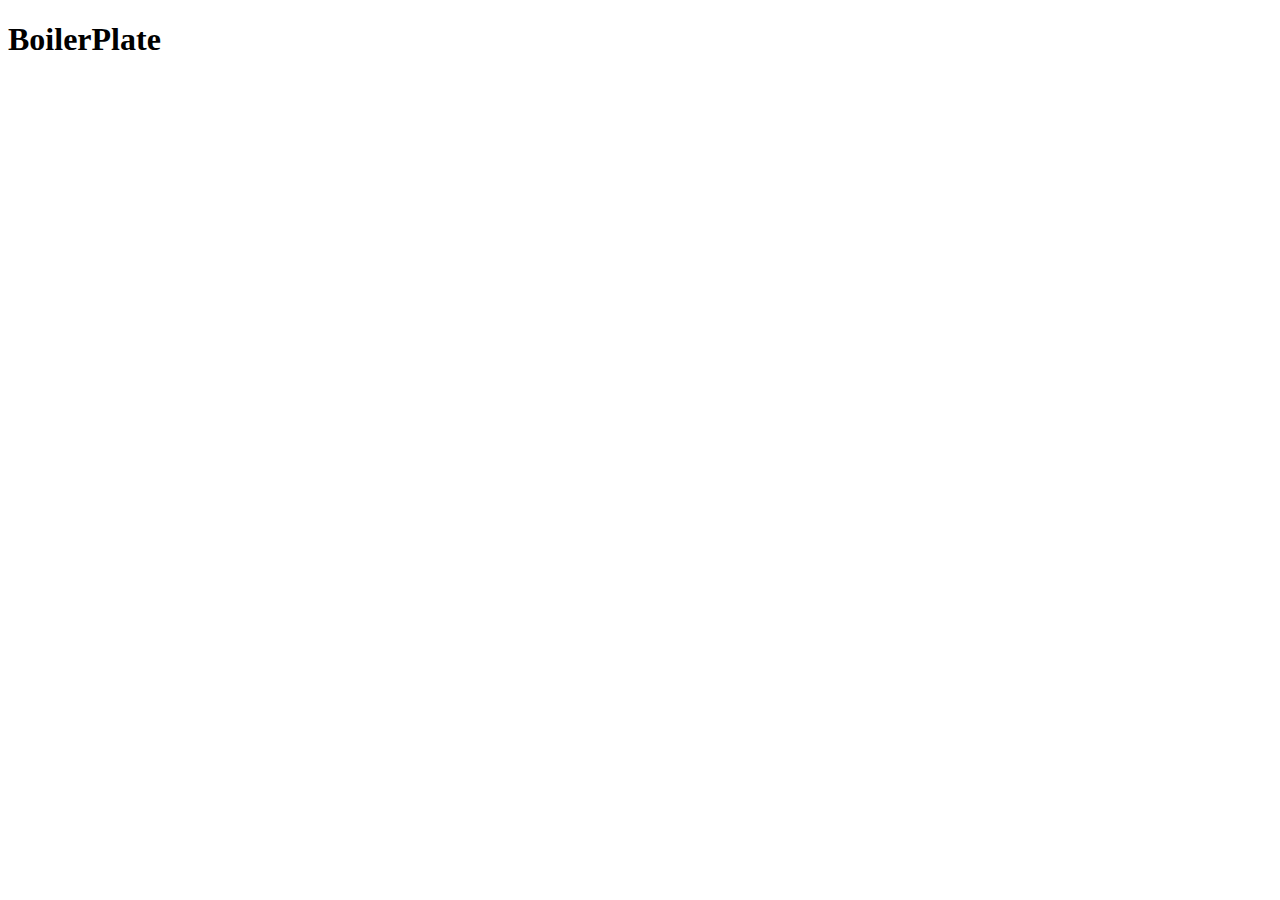
==== index.html @ 72ae2483 "update(*): file structure for landing page" ====
<!DOCTYPE html>
<html lang="en">

<head>
    <meta charset="UTF-8">
    <meta http-equiv="X-UA-Compatible" content="IE=edge">
    <meta name="viewport" content="width=device-width, initial-scale=1.0">
    <title>Document</title>
</head>

<body>
    <h1>BoilerPlate</h1>
</body>

</html>
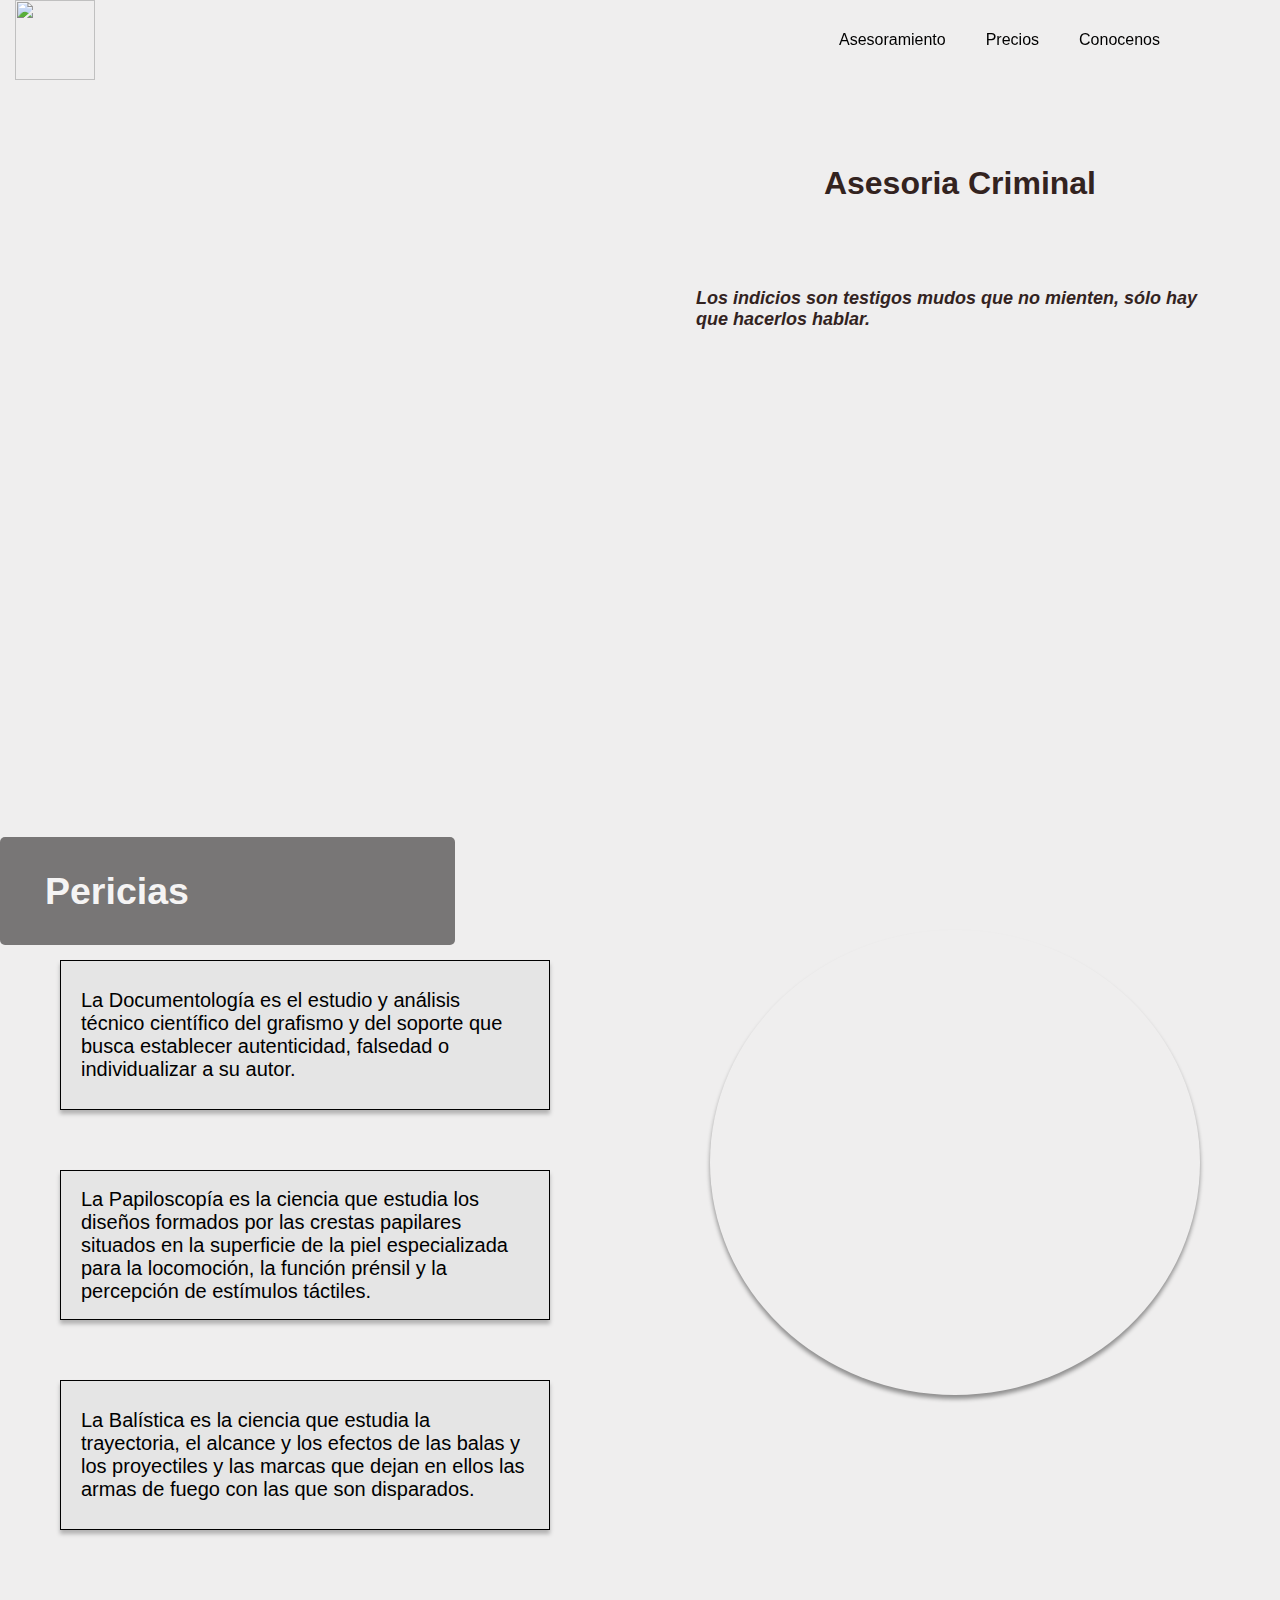
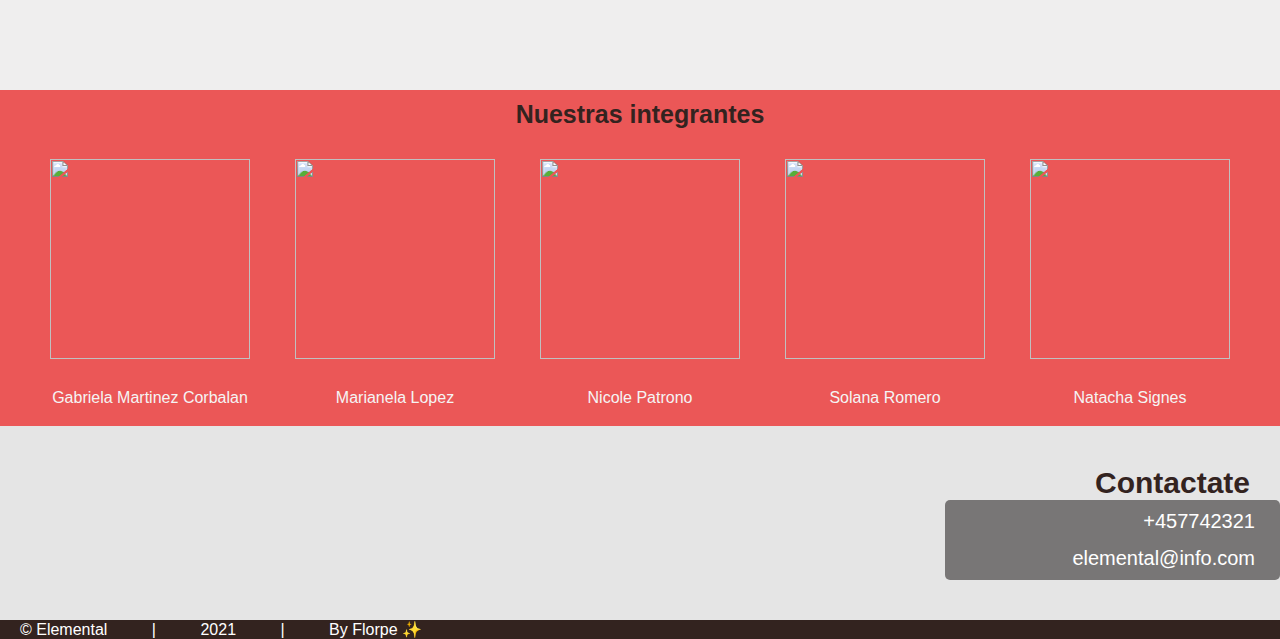
==== commit 883f0e65: "Elimine la practica anterior y subi mi pagina de Asesoria Criminal" ====
--- a/index.html
+++ b/index.html
@@ -1,15 +1,92 @@
 <!DOCTYPE html>
-<html lang="en">
-
+<html lang="es">
 <head>
     <meta charset="UTF-8">
     <meta http-equiv="X-UA-Compatible" content="IE=edge">
     <meta name="viewport" content="width=device-width, initial-scale=1.0">
-    <title>Document</title>
+    <title>Asesoria Criminal</title>
+    <link rel="stylesheet" href="style.css">
 </head>
+<body>
+    <header>
+        <img src= "images/sherlock.png" >
+        <nav id= "menu">
+                <ul>
+                    <li><a href="http://google.com"> Asesoramiento</a></li>
+                    <li><a href="index.html">Precios</a></li>
+                    <li><a href="index.html">Conocenos</a></li>
+                </ul>
+        </nav>
+        
+    </header>
+    <main>
+        <section class= "main-1">
+            <h1> Asesoria Criminal</h1>
+            <h3>Los indicios son testigos mudos que no mienten, sólo hay que hacerlos hablar.</h3>
+        </section>
+        <div class= "pericias">
+            <h2>Pericias</h2>
+        </div>
+        <section class= "container-1">
+            <div>
+                <p class="textbox" >La Documentología es el estudio y análisis técnico científico del grafismo y del soporte que busca establecer autenticidad, falsedad o individualizar a su autor.</p>
+                <p class="textbox">La Papiloscopía es la ciencia que estudia los diseños formados por las crestas papilares situados en la superficie de la piel especializada para la locomoción, la función prénsil y la percepción de estímulos táctiles.</p>
+                <p class="textbox" >La Balística es la ciencia que estudia la trayectoria, el alcance y los efectos de las balas y los proyectiles y las marcas que dejan en ellos las armas de fuego con las que son disparados.</p>
+            </div>
+            <div id= "handcuff">
 
-<body>
-    <h1>BoilerPlate</h1>
+            </div>
+
+        </section>
+      
+
+        <section class="container-2">
+            <h4>Nuestras integrantes</h4>
+            <div class= "team">
+                <figure>
+                    <img src="images/martinez.png" class="team-pic">
+                    <figcaption>Gabriela Martinez Corbalan </figcaption>
+
+                </figure>
+                <figure >
+                    <img src= "images/lopez.png" class= "team-pic">
+                    <figcaption>Marianela Lopez<figcaption>
+
+                </figure>
+                <figure >
+                    <img src= "images/patrono.png" class= "team-pic">
+                    <figcaption>Nicole Patrono</figcaption>
+                    
+                </figure>
+                <figure >
+                    <img src= "images/solchu.jpg" class= "team-pic">
+                    <figcaption>Solana Romero</figcaption>
+
+                </figure>
+                <figure>
+                    <img src= "images/signes.png" class= "team-pic">
+                    <figcaption>Natacha Signes</figcaption>
+
+                </figure>
+            </div>
+        </section>
+      <section class="contact">
+        <h3>Contactate</h3>
+        <div class="contact-content">
+            <p>+457742321</p>
+            <p>elemental@info.com</p>
+        </div>
+
+    </section>
+
+    </main>
+    <footer>
+        <p class="footer">&copy Elemental</p>
+        <p class="footer">|</p>
+        <p class="footer">2021</p> 
+        <p class="footer">|</p>
+        <p class="footer"> By Florpe ✨</p>      
+    </footer>
+    <script src= index.js></script>
 </body>
-
 </html>--- a/style.css
+++ b/style.css
@@ -0,0 +1,236 @@
+* {
+    margin:0;
+    }
+
+@import url('https://fonts.googleapis.com/css2?family=Noto+Sans&display=swap');
+body{
+    font-family:'Noto Sans', sans-serif;
+    background-color:#EFEEEE;
+    display: flex;
+    flex-direction: column;
+    height: 100vh;
+
+}
+header img{
+    
+    width: 80px;
+    height: 80px;
+    padding-left: 15px;
+    
+}
+header{
+    display:flex;
+    flex-direction: row;
+    height: 80px;
+    width: 100%;
+    justify-content: space-between;
+    background-color:rgba(239, 238, 238, 0.68);
+    padding: 10px, 0px, 10px, 0px;  
+    position: fixed;
+    z-index:10;
+    top: 0;
+    
+    
+}
+#menu ul {
+    display:flex;
+    flex-direction: row;
+    align-items: center;
+    height: 100%;
+    padding-right: 100px;
+}
+#menu ul li {
+   list-style: none;
+    padding: 20px ;
+}
+#menu ul li a{
+    text-decoration: none;
+    color: black;
+}
+#menu ul li a:hover{
+    background-color:#F41C29;
+    border-radius: 5px;
+    opacity: 90%;
+    padding: 10px;
+    transform: scale(1,1);
+    
+}
+
+.main-1{
+ display: block;
+ justify-content: center;
+ align-items: center;
+ background-image: url(images/bloody-knife-sink.png);
+ background-position: center;
+ background-size: cover;
+ background-repeat: no-repeat;
+ height: 100vh;
+ width: 100%;
+}
+.main-1 h1 {
+   font-size: 32px;
+   color: #33231F;
+   position: absolute;
+   top: 5vh;
+   right: 5vw;
+   padding: 120px;
+   animation: 3s infinite alternate bounce ;
+}
+@keyframes bounce{
+    from {
+        transform: translateY(-15px);
+    }
+    to{
+        transform: translateY(15px)
+    }
+}
+.main-1 h3{
+    font-size: 18px;
+    font-style: italic;
+    color: #33231F;
+    position: absolute;
+    top: 32vh;
+    right: 5vw;
+    width: 520px;
+}
+
+.pericias {
+    font-size: 25px;
+    color:#F5F4F4;
+    border-radius: 5px;
+    background-color: #787676;
+    height: 12vh;
+    width: 32vw;
+    display: flex;
+    align-items: center;
+    padding-left: 5vh;
+    position: absolute;
+    bottom: -5vh   
+}
+.container-1{
+
+   position: relative;
+   display:flex;
+   flex-direction: row;
+   width: 100%;
+   
+   flex-wrap: wrap;
+}
+ .textbox{
+  flex:1;
+  font-size: 20px;
+  background-color: rgba(229, 229, 229, 1);
+  border: 1px solid rgba(0, 0, 0, 1);
+  width: 35vw;
+  height: 12vh ;
+  display: flex;
+  flex-direction: column;
+  align-items: center;
+  justify-content: center;
+  position: relative;
+  margin: 60px;
+  padding: 20px;
+  box-shadow: 0px 4px 4px 0px rgba(0, 0, 0, 0.25);
+  ;
+}
+#handcuff{
+    background-image: url("images/handcuff.jpg");
+    background-position: left;
+    background-repeat: no-repeat;
+    background-size: cover;  
+    border-radius: 50%;
+    width: 490px;
+    min-width: 490px;
+    height: 465px;     
+    min-height: 465px;
+    margin-left: 100px;
+    margin-top: 30px;
+    box-shadow: 0px 4px 4px 0px rgba(0, 0, 0, 0.4);  
+ 
+}  
+.container-2{
+    margin-top: 100px;
+    background-color: rgba(235, 87, 87, 1);
+    height: 336px;
+    width: 100%;
+    display: flex;
+    flex-direction: column;
+    position: relative;
+      
+}
+.container-2 h4{
+    color: rgba(51, 35, 31, 1);
+    font-size: 25px;
+    padding: 10px;
+    display: flex;
+    justify-content: center;
+}
+.team{
+    display: flex;
+    flex-direction: row;
+    flex-wrap: nowrap;
+    justify-content: space-between;
+    padding: 50px;
+    color: rgba(245, 244, 244, 1);
+    text-align: center;
+  
+}
+ .team-pic{
+    width: 200px;
+    height: 200px;
+    display: flex;
+    position: relative;    
+    bottom: 30px;
+   }
+   .contact{
+       background-color: #E5E5E5;
+       position: relative;
+       display: flex;
+       flex-direction: column;
+       align-items: flex-end;
+       justify-content: flex-end;
+       padding-bottom: 40px;
+ 
+   }
+   .contact h3{
+       position: relative;
+       font-size: 30px;
+       color:rgba(51, 35, 31, 1);
+       margin-right: 30px;
+       margin-top: 40px;
+   }
+   .contact-content{
+       position: relative;
+       font-size: 20px;
+       border-radius: 5px;
+       background-color: #787676;
+       color:rgba(255, 255, 255, 1);
+       height: 60px;
+       width: 300px;
+       display: flex;
+       flex-direction: column;
+       justify-content: space-between;
+       text-align: end;    
+       padding: 10px;
+       padding-right: 25px;
+
+   }
+   footer{
+       height: 35px;
+       width: 100%;
+       background-color: rgba(51, 35, 31, 1);
+       color: rgba(255, 255, 255, 1);
+       position: relative;
+   }
+   .footer{       
+       display: inline-block;
+       padding-right: 20px;
+       padding-left: 20px;
+   }
+   @media only screen and (max-width: 1024px){
+       .team{
+           flex-wrap:wrap;
+           overflow:scroll
+       }
+       
+   }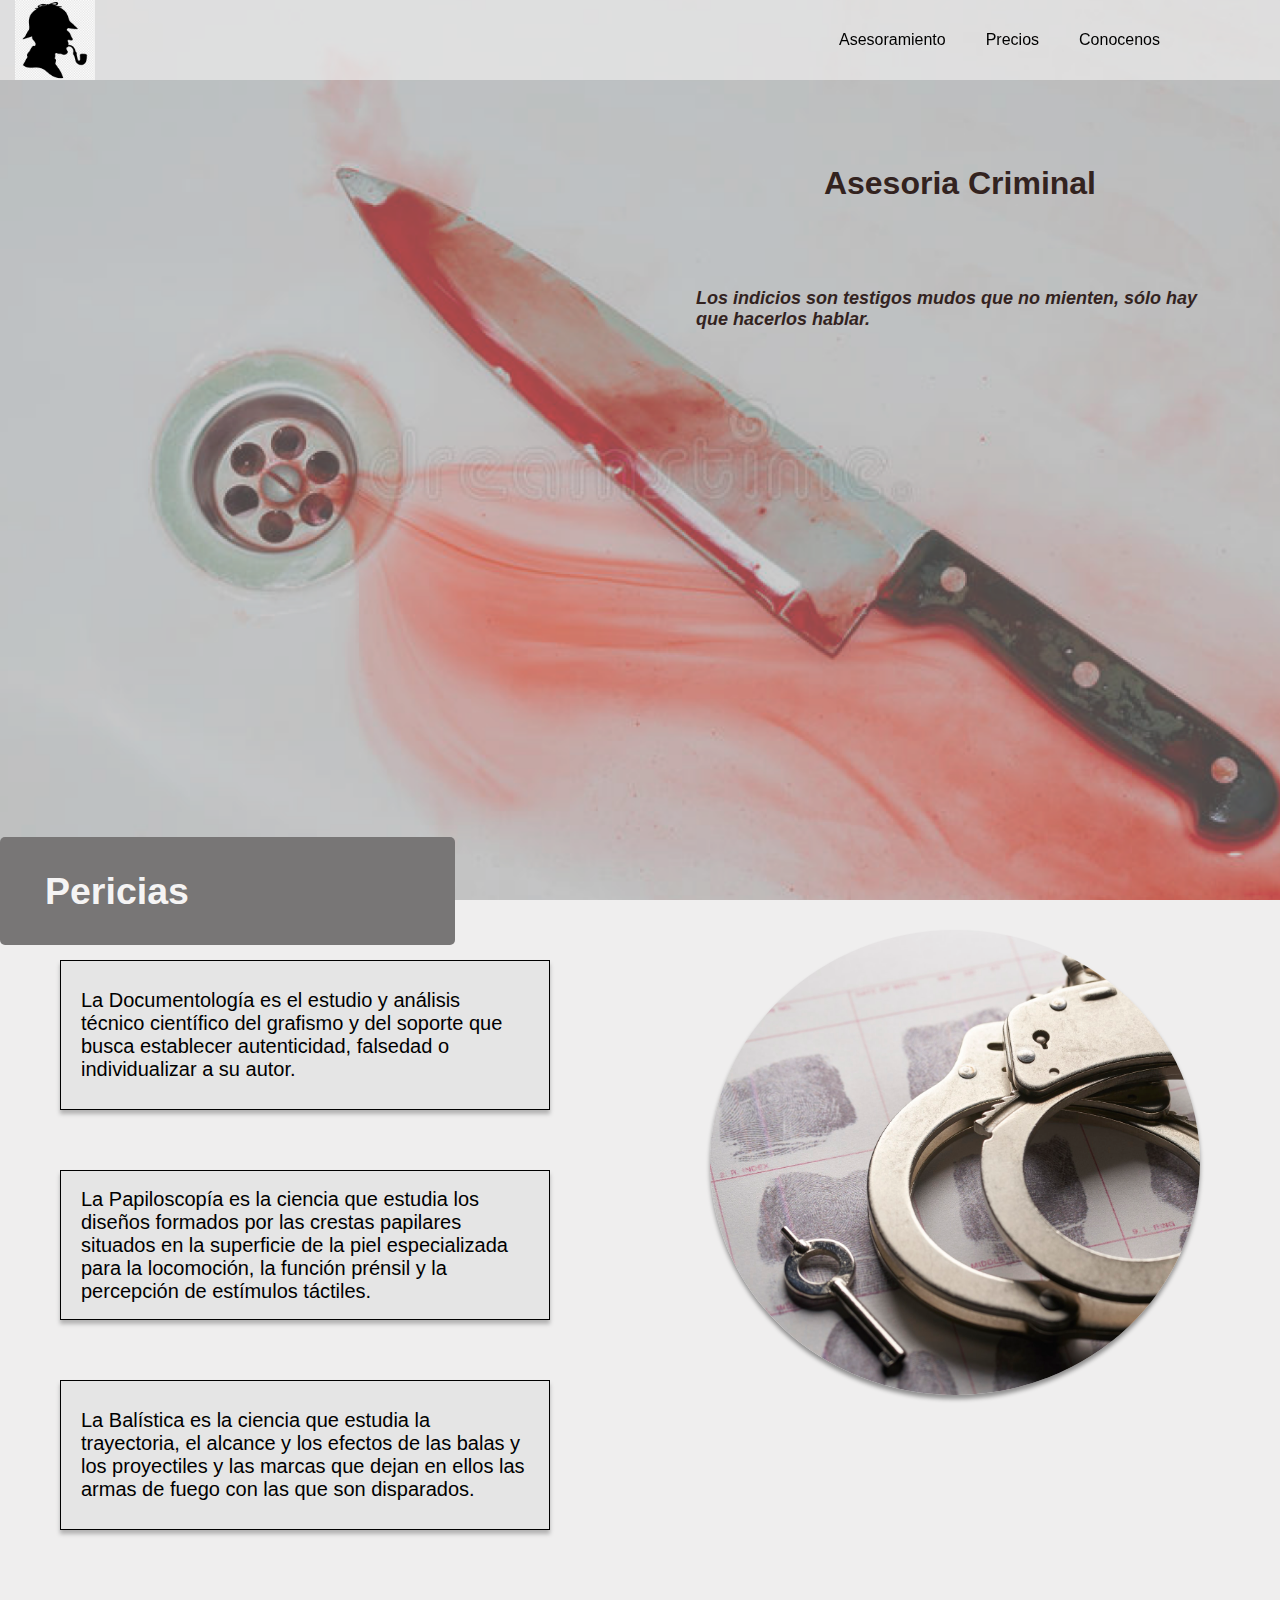
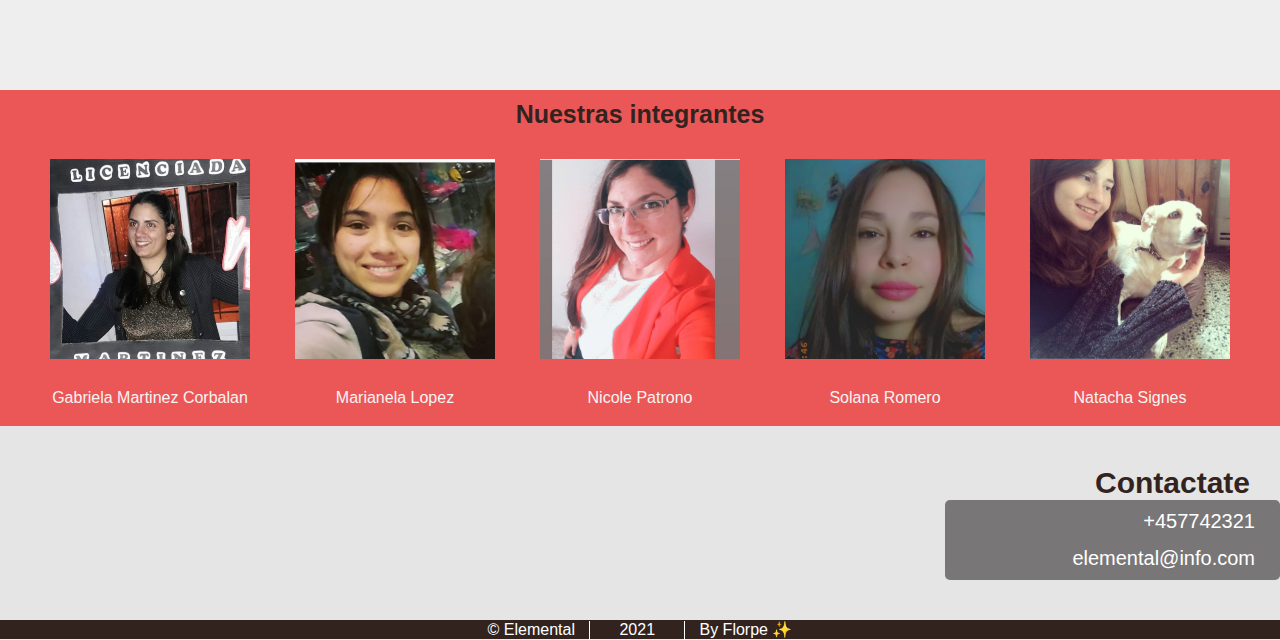
==== commit 9a6b4f33: "corrections" ====
--- a/index.html
+++ b/index.html
@@ -1,5 +1,6 @@
 <!DOCTYPE html>
 <html lang="es">
+
 <head>
     <meta charset="UTF-8">
     <meta http-equiv="X-UA-Compatible" content="IE=edge">
@@ -7,86 +8,93 @@
     <title>Asesoria Criminal</title>
     <link rel="stylesheet" href="style.css">
 </head>
+
 <body>
     <header>
-        <img src= "images/sherlock.png" >
-        <nav id= "menu">
-                <ul>
-                    <li><a href="http://google.com"> Asesoramiento</a></li>
-                    <li><a href="index.html">Precios</a></li>
-                    <li><a href="index.html">Conocenos</a></li>
-                </ul>
+        <img src="images/sherlock.png">
+        <nav id="menu">
+            <ul>
+                <li><a href="http://google.com"> Asesoramiento</a></li>
+                <li><a href="index.html">Precios</a></li>
+                <li><a href="index.html">Conocenos</a></li>
+            </ul>
         </nav>
-        
+
     </header>
     <main>
-        <section class= "main-1">
+        <section class="main-1">
             <h1> Asesoria Criminal</h1>
             <h3>Los indicios son testigos mudos que no mienten, sólo hay que hacerlos hablar.</h3>
         </section>
-        <div class= "pericias">
+        <div class="pericias">
             <h2>Pericias</h2>
         </div>
-        <section class= "container-1">
+        <section class="container-1">
             <div>
-                <p class="textbox" >La Documentología es el estudio y análisis técnico científico del grafismo y del soporte que busca establecer autenticidad, falsedad o individualizar a su autor.</p>
-                <p class="textbox">La Papiloscopía es la ciencia que estudia los diseños formados por las crestas papilares situados en la superficie de la piel especializada para la locomoción, la función prénsil y la percepción de estímulos táctiles.</p>
-                <p class="textbox" >La Balística es la ciencia que estudia la trayectoria, el alcance y los efectos de las balas y los proyectiles y las marcas que dejan en ellos las armas de fuego con las que son disparados.</p>
+                <p class="textbox">La Documentología es el estudio y análisis técnico científico del grafismo y del
+                    soporte que busca establecer autenticidad, falsedad o individualizar a su autor.</p>
+                <p class="textbox">La Papiloscopía es la ciencia que estudia los diseños formados por las crestas
+                    papilares situados en la superficie de la piel especializada para la locomoción, la función prénsil
+                    y la percepción de estímulos táctiles.</p>
+                <p class="textbox">La Balística es la ciencia que estudia la trayectoria, el alcance y los efectos de
+                    las balas y los proyectiles y las marcas que dejan en ellos las armas de fuego con las que son
+                    disparados.</p>
             </div>
-            <div id= "handcuff">
+            <div id="handcuff">
 
             </div>
 
         </section>
-      
+
 
         <section class="container-2">
             <h4>Nuestras integrantes</h4>
-            <div class= "team">
+            <div class="team">
                 <figure>
                     <img src="images/martinez.png" class="team-pic">
                     <figcaption>Gabriela Martinez Corbalan </figcaption>
 
                 </figure>
-                <figure >
-                    <img src= "images/lopez.png" class= "team-pic">
+                <figure>
+                    <img src="images/lopez.png" class="team-pic">
                     <figcaption>Marianela Lopez<figcaption>
 
                 </figure>
-                <figure >
-                    <img src= "images/patrono.png" class= "team-pic">
+                <figure>
+                    <img src="images/patrono.png" class="team-pic">
                     <figcaption>Nicole Patrono</figcaption>
-                    
+
                 </figure>
-                <figure >
-                    <img src= "images/solchu.jpg" class= "team-pic">
+                <figure>
+                    <img src="images/solchu.jpg" class="team-pic">
                     <figcaption>Solana Romero</figcaption>
 
                 </figure>
                 <figure>
-                    <img src= "images/signes.png" class= "team-pic">
+                    <img src="images/signes.png" class="team-pic">
                     <figcaption>Natacha Signes</figcaption>
 
                 </figure>
             </div>
         </section>
-      <section class="contact">
-        <h3>Contactate</h3>
-        <div class="contact-content">
-            <p>+457742321</p>
-            <p>elemental@info.com</p>
-        </div>
+        <section class="contact">
+            <h3>Contactate</h3>
+            <div class="contact-content">
+                <p>+457742321</p>
+                <p>elemental@info.com</p>
+            </div>
 
-    </section>
+        </section>
 
     </main>
     <footer>
         <p class="footer">&copy Elemental</p>
-        <p class="footer">|</p>
-        <p class="footer">2021</p> 
-        <p class="footer">|</p>
-        <p class="footer"> By Florpe ✨</p>      
+        <!-- <p class="footer">|</p> -->
+        <p class="footer">2021</p>
+        <!-- <p class="footer">|</p> -->
+        <p class="footer"> By Florpe ✨</p>
     </footer>
-    <script src= index.js></script>
+    <script src=index.js></script>
 </body>
+
 </html>--- a/style.css
+++ b/style.css
@@ -1,93 +1,87 @@
 * {
-    margin:0;
-    }
-
-@import url('https://fonts.googleapis.com/css2?family=Noto+Sans&display=swap');
-body{
-    font-family:'Noto Sans', sans-serif;
-    background-color:#EFEEEE;
+    margin: 0;
+}
+
+@import url("https://fonts.googleapis.com/css2?family=Noto+Sans&display=swap");
+body {
+    font-family: "Noto Sans", sans-serif;
+    background-color: #efeeee;
     display: flex;
     flex-direction: column;
     height: 100vh;
-
-}
-header img{
-    
+}
+header img {
     width: 80px;
     height: 80px;
     padding-left: 15px;
-    
-}
-header{
-    display:flex;
+}
+header {
+    display: flex;
     flex-direction: row;
     height: 80px;
     width: 100%;
     justify-content: space-between;
-    background-color:rgba(239, 238, 238, 0.68);
-    padding: 10px, 0px, 10px, 0px;  
+    background-color: rgba(239, 238, 238, 0.68);
+    padding: 10px, 0px, 10px, 0px;
     position: fixed;
-    z-index:10;
+    z-index: 10;
     top: 0;
-    
-    
 }
 #menu ul {
-    display:flex;
+    display: flex;
     flex-direction: row;
     align-items: center;
     height: 100%;
     padding-right: 100px;
 }
 #menu ul li {
-   list-style: none;
-    padding: 20px ;
-}
-#menu ul li a{
+    list-style: none;
+    padding: 20px;
+}
+#menu ul li a {
     text-decoration: none;
     color: black;
 }
-#menu ul li a:hover{
-    background-color:#F41C29;
+#menu ul li a:hover {
+    background-color: #f41c29;
     border-radius: 5px;
     opacity: 90%;
     padding: 10px;
-    transform: scale(1,1);
-    
-}
-
-.main-1{
- display: block;
- justify-content: center;
- align-items: center;
- background-image: url(images/bloody-knife-sink.png);
- background-position: center;
- background-size: cover;
- background-repeat: no-repeat;
- height: 100vh;
- width: 100%;
+    transform: scale(1, 1);
+}
+
+.main-1 {
+    display: block;
+    justify-content: center;
+    align-items: center;
+    background-image: url(images/bloody-knife-sink.png);
+    background-position: center;
+    background-size: cover;
+    background-repeat: no-repeat;
+    height: 100vh;
+    width: 100%;
 }
 .main-1 h1 {
-   font-size: 32px;
-   color: #33231F;
-   position: absolute;
-   top: 5vh;
-   right: 5vw;
-   padding: 120px;
-   animation: 3s infinite alternate bounce ;
-}
-@keyframes bounce{
+    font-size: 32px;
+    color: #33231f;
+    position: absolute;
+    top: 5vh;
+    right: 5vw;
+    padding: 120px;
+    animation: 3s infinite alternate bounce;
+}
+@keyframes bounce {
     from {
         transform: translateY(-15px);
     }
-    to{
-        transform: translateY(15px)
+    to {
+        transform: translateY(15px);
     }
 }
-.main-1 h3{
+.main-1 h3 {
     font-size: 18px;
     font-style: italic;
-    color: #33231F;
+    color: #33231f;
     position: absolute;
     top: 32vh;
     right: 5vw;
@@ -96,7 +90,7 @@
 
 .pericias {
     font-size: 25px;
-    color:#F5F4F4;
+    color: #f5f4f4;
     border-radius: 5px;
     background-color: #787676;
     height: 12vh;
@@ -105,50 +99,47 @@
     align-items: center;
     padding-left: 5vh;
     position: absolute;
-    bottom: -5vh   
-}
-.container-1{
-
-   position: relative;
-   display:flex;
-   flex-direction: row;
-   width: 100%;
-   
-   flex-wrap: wrap;
-}
- .textbox{
-  flex:1;
-  font-size: 20px;
-  background-color: rgba(229, 229, 229, 1);
-  border: 1px solid rgba(0, 0, 0, 1);
-  width: 35vw;
-  height: 12vh ;
-  display: flex;
-  flex-direction: column;
-  align-items: center;
-  justify-content: center;
-  position: relative;
-  margin: 60px;
-  padding: 20px;
-  box-shadow: 0px 4px 4px 0px rgba(0, 0, 0, 0.25);
-  ;
-}
-#handcuff{
+    bottom: -5vh;
+}
+.container-1 {
+    position: relative;
+    display: flex;
+    flex-direction: row;
+    width: 100%;
+
+    flex-wrap: wrap;
+}
+.textbox {
+    flex: 1;
+    font-size: 20px;
+    background-color: rgba(229, 229, 229, 1);
+    border: 1px solid rgba(0, 0, 0, 1);
+    width: 35vw;
+    height: 12vh;
+    display: flex;
+    flex-direction: column;
+    align-items: center;
+    justify-content: center;
+    position: relative;
+    margin: 60px;
+    padding: 20px;
+    box-shadow: 0px 4px 4px 0px rgba(0, 0, 0, 0.25);
+}
+#handcuff {
     background-image: url("images/handcuff.jpg");
     background-position: left;
     background-repeat: no-repeat;
-    background-size: cover;  
+    background-size: cover;
     border-radius: 50%;
     width: 490px;
     min-width: 490px;
-    height: 465px;     
+    height: 465px;
     min-height: 465px;
     margin-left: 100px;
     margin-top: 30px;
-    box-shadow: 0px 4px 4px 0px rgba(0, 0, 0, 0.4);  
- 
-}  
-.container-2{
+    box-shadow: 0px 4px 4px 0px rgba(0, 0, 0, 0.4);
+}
+.container-2 {
     margin-top: 100px;
     background-color: rgba(235, 87, 87, 1);
     height: 336px;
@@ -156,16 +147,15 @@
     display: flex;
     flex-direction: column;
     position: relative;
-      
-}
-.container-2 h4{
+}
+.container-2 h4 {
     color: rgba(51, 35, 31, 1);
     font-size: 25px;
     padding: 10px;
     display: flex;
     justify-content: center;
 }
-.team{
+.team {
     display: flex;
     flex-direction: row;
     flex-wrap: nowrap;
@@ -173,64 +163,85 @@
     padding: 50px;
     color: rgba(245, 244, 244, 1);
     text-align: center;
-  
-}
- .team-pic{
+}
+.team-pic {
     width: 200px;
     height: 200px;
     display: flex;
-    position: relative;    
+    position: relative;
     bottom: 30px;
-   }
-   .contact{
-       background-color: #E5E5E5;
-       position: relative;
-       display: flex;
-       flex-direction: column;
-       align-items: flex-end;
-       justify-content: flex-end;
-       padding-bottom: 40px;
- 
-   }
-   .contact h3{
-       position: relative;
-       font-size: 30px;
-       color:rgba(51, 35, 31, 1);
-       margin-right: 30px;
-       margin-top: 40px;
-   }
-   .contact-content{
-       position: relative;
-       font-size: 20px;
-       border-radius: 5px;
-       background-color: #787676;
-       color:rgba(255, 255, 255, 1);
-       height: 60px;
-       width: 300px;
-       display: flex;
-       flex-direction: column;
-       justify-content: space-between;
-       text-align: end;    
-       padding: 10px;
-       padding-right: 25px;
-
-   }
-   footer{
-       height: 35px;
-       width: 100%;
-       background-color: rgba(51, 35, 31, 1);
-       color: rgba(255, 255, 255, 1);
-       position: relative;
-   }
-   .footer{       
-       display: inline-block;
-       padding-right: 20px;
-       padding-left: 20px;
-   }
-   @media only screen and (max-width: 1024px){
-       .team{
-           flex-wrap:wrap;
-           overflow:scroll
-       }
-       
-   }+}
+.contact {
+    background-color: #e5e5e5;
+    position: relative;
+    display: flex;
+    flex-direction: column;
+    align-items: flex-end;
+    justify-content: flex-end;
+    padding-bottom: 40px;
+}
+.contact h3 {
+    position: relative;
+    font-size: 30px;
+    color: rgba(51, 35, 31, 1);
+    margin-right: 30px;
+    margin-top: 40px;
+}
+.contact-content {
+    position: relative;
+    font-size: 20px;
+    border-radius: 5px;
+    background-color: #787676;
+    color: rgba(255, 255, 255, 1);
+    height: 60px;
+    width: 300px;
+    display: flex;
+    flex-direction: column;
+    justify-content: space-between;
+    text-align: end;
+    padding: 10px;
+    padding-right: 25px;
+}
+footer {
+    height: 35px;
+    width: 100%;
+    background-color: rgba(51, 35, 31, 1);
+    color: rgba(255, 255, 255, 1);
+    position: relative;
+    text-align: center;
+}
+.footer {
+    display: inline-block;
+    padding-right: 20px;
+    padding-left: 20px;
+    position: relative;
+}
+
+.footer:nth-of-type(2)::after,
+.footer:nth-of-type(2)::before {
+    content: "";
+    position: absolute;
+    top: 0;
+    bottom: 0;
+    background-color: white;
+    width: 1px;
+    height: 19px;
+}
+
+/* corrections: adding pseude elements to footer text  */
+
+.footer:nth-of-type(2)::after {
+    right: -10px;
+}
+
+.footer:nth-of-type(2)::before {
+    left: -10px;
+}
+
+/* changin flow of grid for responsive design  */
+
+@media only screen and (max-width: 1024px) {
+    .team {
+        overflow-x: scroll;
+    }
+}
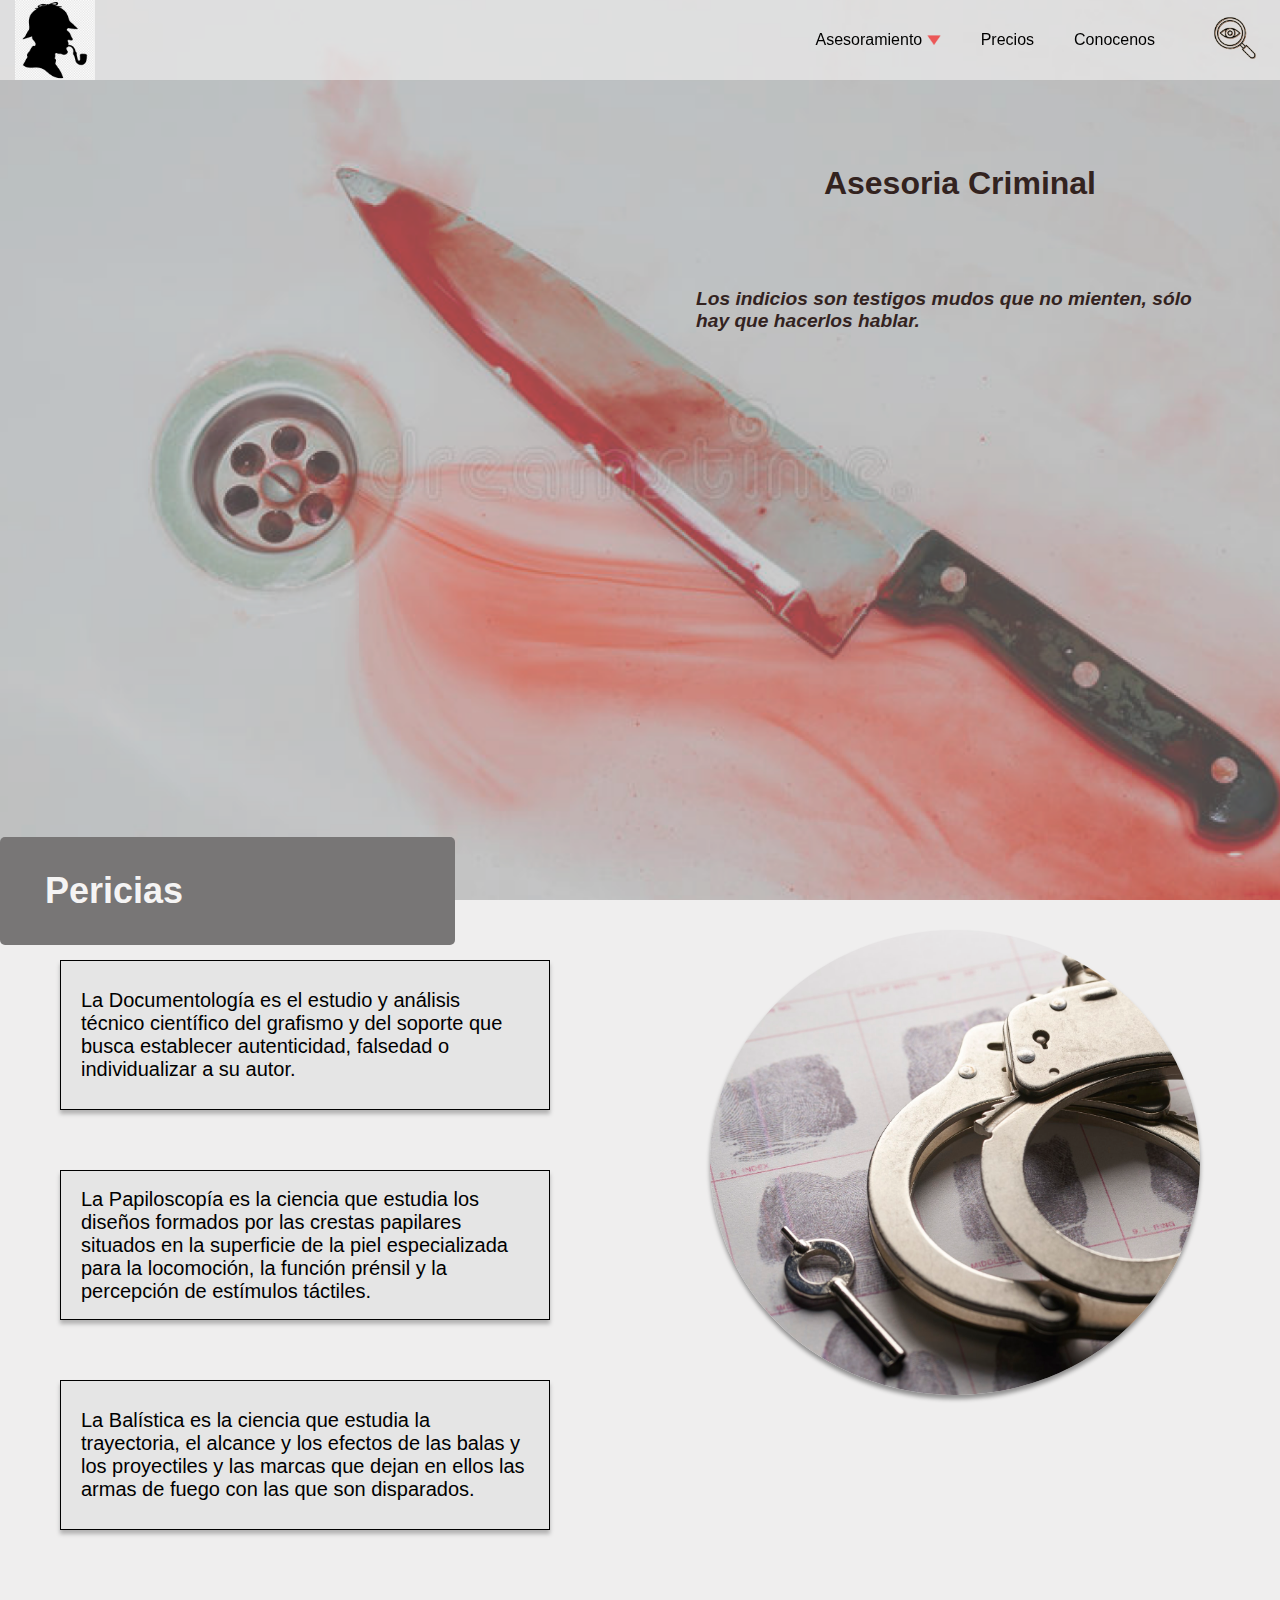
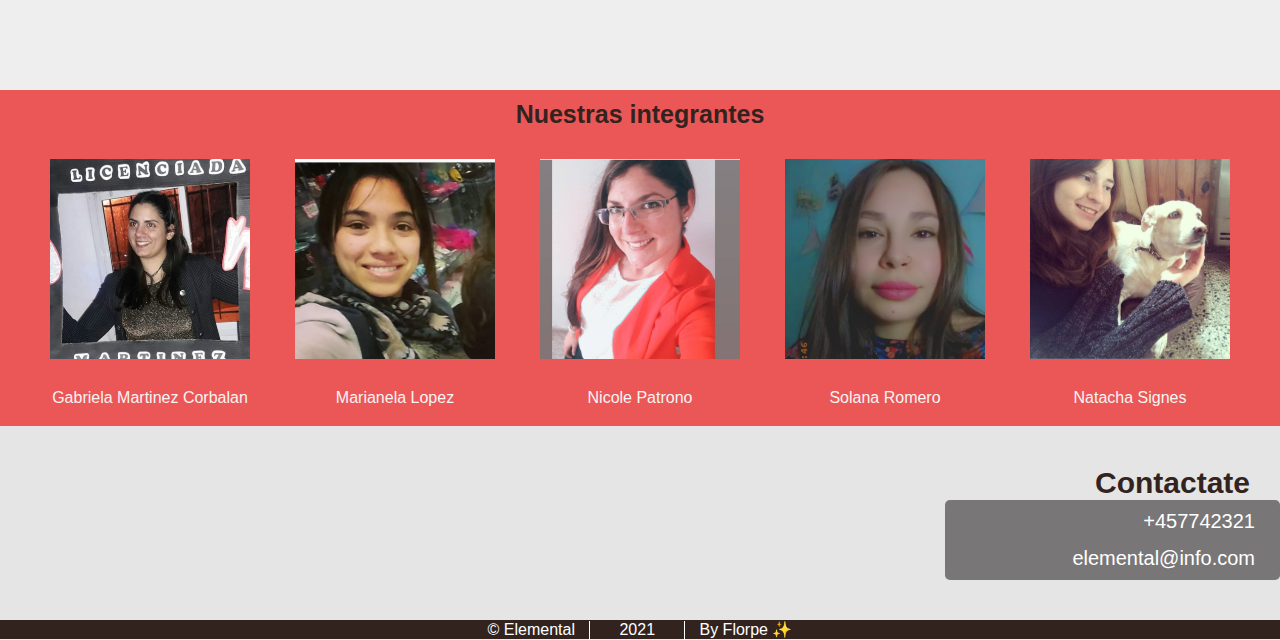
==== commit d9706a8a: "added dropdown menu" ====
--- a/index.html
+++ b/index.html
@@ -11,13 +11,23 @@
 
 <body>
     <header>
-        <img src="images/sherlock.png">
-        <nav id="menu">
-            <ul>
-                <li><a href="http://google.com"> Asesoramiento</a></li>
-                <li><a href="index.html">Precios</a></li>
-                <li><a href="index.html">Conocenos</a></li>
-            </ul>
+        <img src= "images/sherlock.png" >
+        <nav id= "menu">
+                <ul>
+                    <li class= "dropdown">
+                        <a class="dropdown-btn" href="javascript:void(0)"> Asesoramiento</a>
+                        <img src="images/Polygon 1.png">
+                        <div class= "dropdown-content">
+                            <a href="#">Pericia Documentologica</a>
+                            <a href="#">Pericia Papiloscopica</a>
+                            <a href="#">Pericia Balistica</a>
+                        </div>
+                    </li>
+
+                    <li class="menu-items"><a href="index.html">Precios</a></li>
+                    <li class= "menu-items"><a href="index.html">Conocenos</a></li>
+                    <li><img src="images/lupa.png" class="lupita"></li>
+                </ul>
         </nav>
 
     </header>
--- a/style.css
+++ b/style.css
@@ -26,29 +26,67 @@
     position: fixed;
     z-index: 10;
     top: 0;
-}
-#menu ul {
-    display: flex;
+    
+}
+.lupita{
+    width: 50px;
+    height: auto;
+    
+}
+#menu ul{
+    display:flex;
     flex-direction: row;
     align-items: center;
     height: 100%;
-    padding-right: 100px;
-}
-#menu ul li {
+}
+#menu ul li{
     list-style: none;
-    padding: 20px;
-}
-#menu ul li a {
+    padding: 20px ;
+}
+#menu a{
     text-decoration: none;
     color: black;
 }
-#menu ul li a:hover {
-    background-color: #f41c29;
+.dropdown{
+    position: relative;
+    align-items: center;
+}
+.dropdown img{
+    width: 14px;
+    height: 10px;
+    padding: 0;
+}
+.dropdown-content{
+    position: absolute;
+    margin-top: 10px;
+    min-width: 15vw;
+    background-color: rgba(255, 255, 255, 1);
+    border-radius:5px ;
+    display: none;
+}
+.dropdown-content a{
+    padding: 15px;
+    align-items: center;
+    font-size: 1rem;
+    color: rgba(51, 35, 31, 1);
+    min-width: 15vw;
+    height: 100%;
+    
+}
+.menu-items a:hover{
+    background-color:rgba(235, 87, 87, 1);
     border-radius: 5px;
     opacity: 90%;
-    padding: 10px;
-    transform: scale(1, 1);
-}
+    padding: 10px;    
+}
+.dropdown-content a:hover{
+    background-color: rgba(235, 87, 87, 1);
+}
+.dropdown:hover .dropdown-content{
+    display:flex;
+    flex-direction: column;
+}
+
 
 .main-1 {
     display: block;
@@ -62,15 +100,15 @@
     width: 100%;
 }
 .main-1 h1 {
-    font-size: 32px;
-    color: #33231f;
-    position: absolute;
-    top: 5vh;
-    right: 5vw;
-    padding: 120px;
-    animation: 3s infinite alternate bounce;
-}
-@keyframes bounce {
+   font-size: 2rem;
+   color: #33231F;
+   position: absolute;
+   top: 5vh;
+   right: 5vw;
+   padding: 120px;
+   animation: 3s infinite alternate bounce ;
+}
+@keyframes bounce{
     from {
         transform: translateY(-15px);
     }
@@ -78,8 +116,8 @@
         transform: translateY(15px);
     }
 }
-.main-1 h3 {
-    font-size: 18px;
+.main-1 h3{
+    font-size: 1.2rem;
     font-style: italic;
     color: #33231f;
     position: absolute;
@@ -89,12 +127,12 @@
 }
 
 .pericias {
-    font-size: 25px;
-    color: #f5f4f4;
+    font-size: 1.5rem;
+    color:#F5F4F4;
     border-radius: 5px;
     background-color: #787676;
     height: 12vh;
-    width: 32vw;
+    min-width: 32vw;
     display: flex;
     align-items: center;
     padding-left: 5vh;
@@ -244,4 +282,27 @@
     .team {
         overflow-x: scroll;
     }
-}
+
+   }
+   footer{
+       height: 35px;
+       width: 100%;
+       background-color: rgba(51, 35, 31, 1);
+       color: rgba(255, 255, 255, 1);
+       position: relative;
+   }
+   .footer{       
+       display: inline-block;
+       padding-right: 20px;
+       padding-left: 20px;
+   }
+   @media only screen and (max-width: 1024px){
+       .team{
+           flex-wrap:wrap;
+           overflow:scroll
+       }
+       .pericias{
+           padding-left: 5px;
+       }
+       
+   }
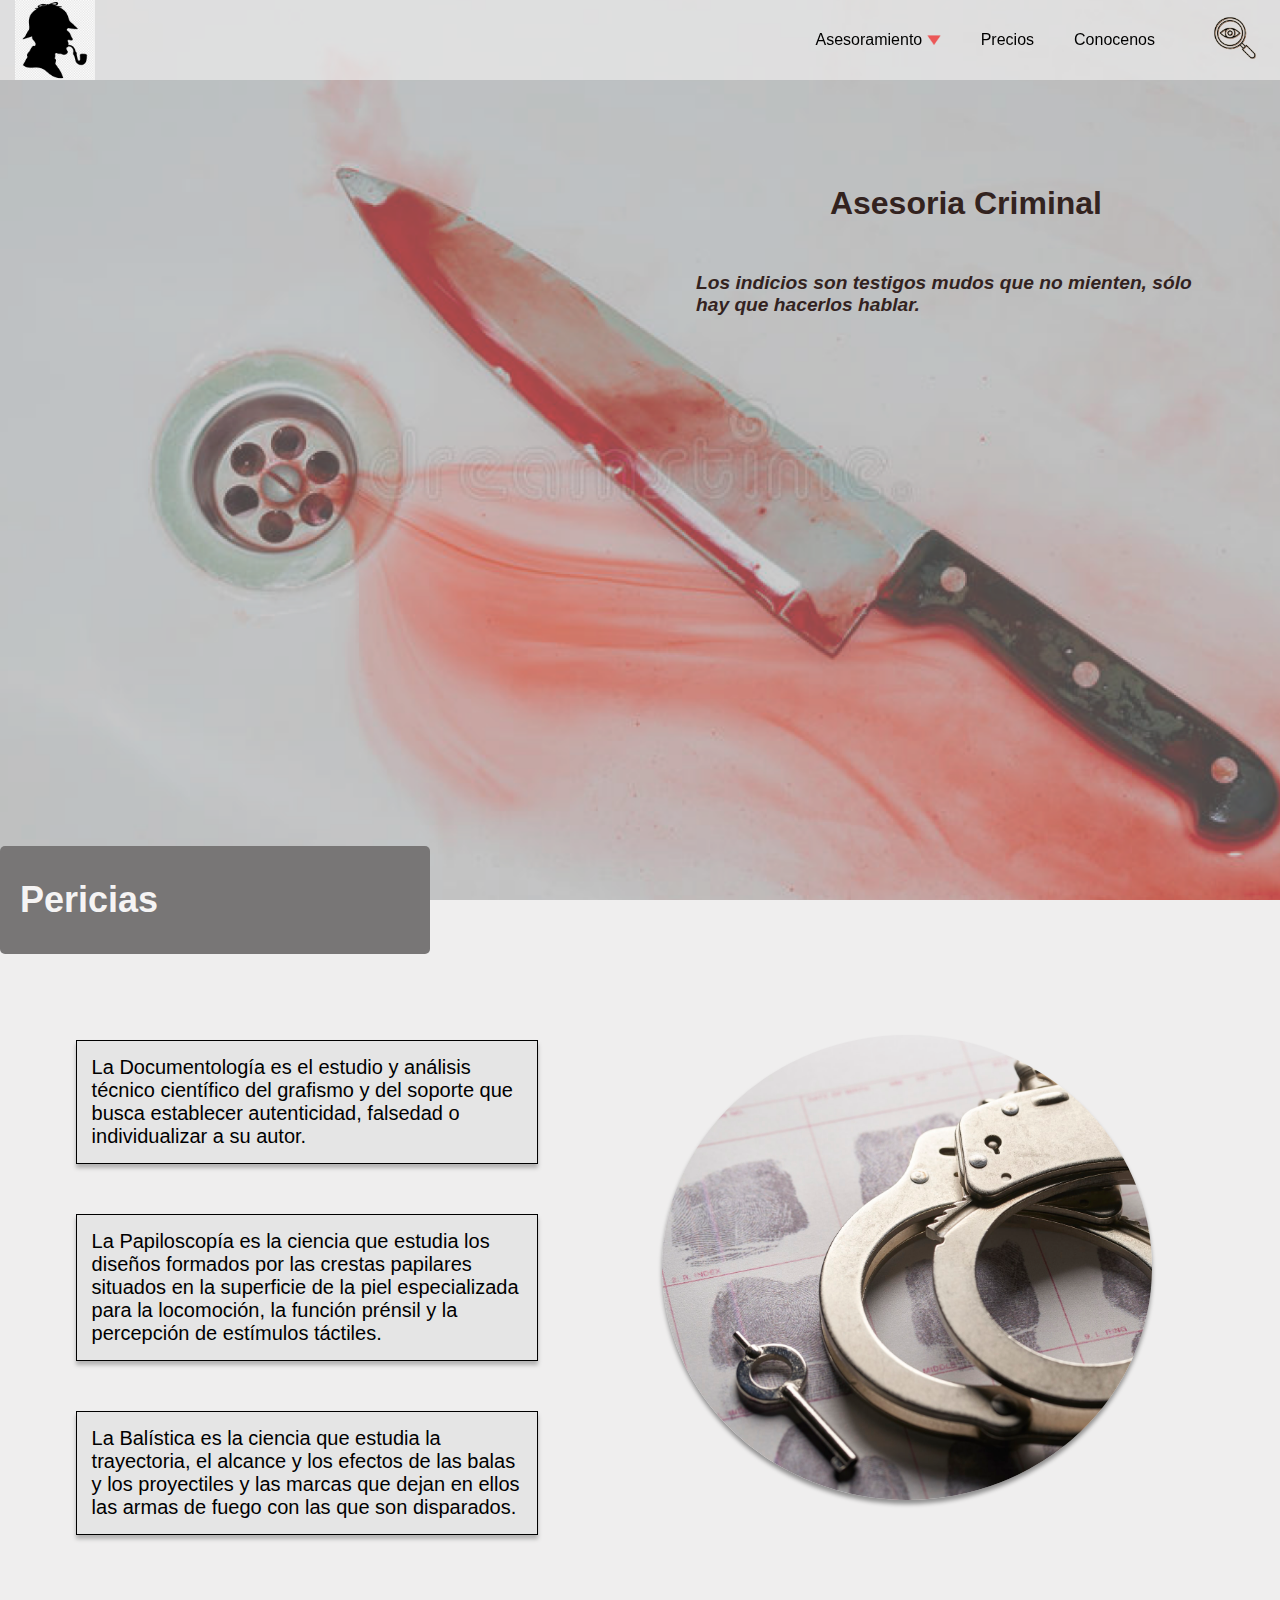
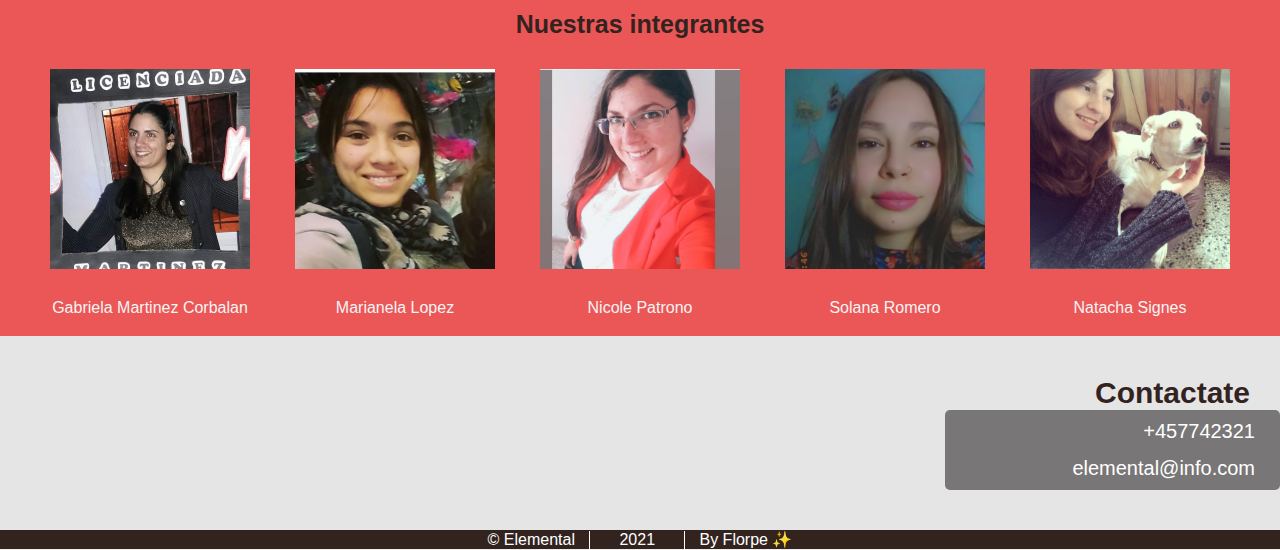
==== commit 9959fcde: "made some changes for responsive design" ====
--- a/index.html
+++ b/index.html
@@ -98,11 +98,11 @@
 
     </main>
     <footer>
-        <p class="footer">&copy Elemental</p>
+        <p class="footer-copyright">&copy Elemental</p>
         <!-- <p class="footer">|</p> -->
-        <p class="footer">2021</p>
+        <p class="footer-copyright">2021</p>
         <!-- <p class="footer">|</p> -->
-        <p class="footer"> By Florpe ✨</p>
+        <p class="footer-copyright"> By Florpe ✨</p>
     </footer>
     <script src=index.js></script>
 </body>
--- a/style.css
+++ b/style.css
@@ -31,7 +31,6 @@
 .lupita{
     width: 50px;
     height: auto;
-    
 }
 #menu ul{
     display:flex;
@@ -89,24 +88,27 @@
 
 
 .main-1 {
-    display: block;
-    justify-content: center;
-    align-items: center;
     background-image: url(images/bloody-knife-sink.png);
     background-position: center;
     background-size: cover;
     background-repeat: no-repeat;
     height: 100vh;
     width: 100%;
+    display: flex;
+    flex-direction: column;
+    align-items: flex-end;
 }
 .main-1 h1 {
    font-size: 2rem;
    color: #33231F;
-   position: absolute;
-   top: 5vh;
-   right: 5vw;
-   padding: 120px;
+   position: relative;
+   width: fit-content;
+   height: fit-content;
+   top: 15vh;
+   right: 10vw;
+   padding: 50px;
    animation: 3s infinite alternate bounce ;
+
 }
 @keyframes bounce{
     from {
@@ -120,10 +122,10 @@
     font-size: 1.2rem;
     font-style: italic;
     color: #33231f;
-    position: absolute;
-    top: 32vh;
+    position: relative;
     right: 5vw;
-    width: 520px;
+    top: 15vh;
+    width: 520px;  
 }
 
 .pericias {
@@ -135,32 +137,33 @@
     min-width: 32vw;
     display: flex;
     align-items: center;
-    padding-left: 5vh;
+    padding-left: 20px;
     position: absolute;
-    bottom: -5vh;
+    top: 94vh;
 }
 .container-1 {
     position: relative;
     display: flex;
     flex-direction: row;
     width: 100%;
-
-    flex-wrap: wrap;
+    flex-wrap: nowrap;
 }
 .textbox {
     flex: 1;
     font-size: 20px;
     background-color: rgba(229, 229, 229, 1);
     border: 1px solid rgba(0, 0, 0, 1);
-    width: 35vw;
-    height: 12vh;
+    width: 65%;
+    height: auto;
     display: flex;
     flex-direction: column;
     align-items: center;
     justify-content: center;
     position: relative;
-    margin: 60px;
-    padding: 20px;
+    margin: 50px;
+    left: 2vw;
+    top: 10vh;
+    padding: 15px;
     box-shadow: 0px 4px 4px 0px rgba(0, 0, 0, 0.25);
 }
 #handcuff {
@@ -168,13 +171,12 @@
     background-position: left;
     background-repeat: no-repeat;
     background-size: cover;
+    float: right;
     border-radius: 50%;
-    width: 490px;
     min-width: 490px;
-    height: 465px;
     min-height: 465px;
-    margin-left: 100px;
-    margin-top: 30px;
+    margin-right: 10vw;
+    margin-top: 15vh;
     box-shadow: 0px 4px 4px 0px rgba(0, 0, 0, 0.4);
 }
 .container-2 {
@@ -240,23 +242,22 @@
     padding: 10px;
     padding-right: 25px;
 }
-footer {
-    height: 35px;
-    width: 100%;
-    background-color: rgba(51, 35, 31, 1);
-    color: rgba(255, 255, 255, 1);
-    position: relative;
-    text-align: center;
-}
-.footer {
-    display: inline-block;
-    padding-right: 20px;
-    padding-left: 20px;
-    position: relative;
-}
-
-.footer:nth-of-type(2)::after,
-.footer:nth-of-type(2)::before {
+   footer{
+       height: 35px;
+       width: 100%;
+       background-color: rgba(51, 35, 31, 1);
+       color: rgba(255, 255, 255, 1);
+       position: relative;
+       text-align: center;
+   }
+   .footer-copyright{       
+       display: inline-block;
+       padding-right: 20px;
+       padding-left: 20px;
+       position: relative;
+   }
+   .footer-copyright:nth-of-type(2)::after,
+   .footer-copyright:nth-of-type(2)::before {
     content: "";
     position: absolute;
     top: 0;
@@ -264,45 +265,53 @@
     background-color: white;
     width: 1px;
     height: 19px;
-}
-
-/* corrections: adding pseude elements to footer text  */
-
-.footer:nth-of-type(2)::after {
+   }
+   .footer-copyright:nth-of-type(2)::after {
     right: -10px;
 }
-
-.footer:nth-of-type(2)::before {
+   .footer-copyright:nth-of-type(2)::before {
     left: -10px;
 }
-
-/* changin flow of grid for responsive design  */
-
-@media only screen and (max-width: 1024px) {
+   @media only screen and (max-width: 1024px) {
     .team {
         overflow-x: scroll;
     }
-
-   }
-   footer{
-       height: 35px;
-       width: 100%;
-       background-color: rgba(51, 35, 31, 1);
-       color: rgba(255, 255, 255, 1);
-       position: relative;
-   }
-   .footer{       
-       display: inline-block;
-       padding-right: 20px;
-       padding-left: 20px;
-   }
-   @media only screen and (max-width: 1024px){
-       .team{
-           flex-wrap:wrap;
-           overflow:scroll
-       }
-       .pericias{
-           padding-left: 5px;
-       }
-       
-   }
+    .container-1{
+        flex-wrap: wrap;
+        justify-content: center;
+    }
+}
+@media only screen and (max-width: 625px) {
+ header{
+     height: auto;
+     flex-direction: column;
+     align-items: flex-start;
+     position: relative;
+ }
+ header img{
+     position: absolute;
+     margin: 0;
+     padding: 10px;
+     width: 40px;
+     height: 40px;
+ }
+.lupita{
+    display: none;
+}
+.dropdown img{
+    padding: 5px;
+}
+.main-1{
+    background-position: 75%;
+}
+.main-1 h1{
+    width: 45%;;
+}
+.main-1 h3{
+    width: 80%;
+}
+.pericias{
+    top: 100vh;
+    width: 80%;
+}
+}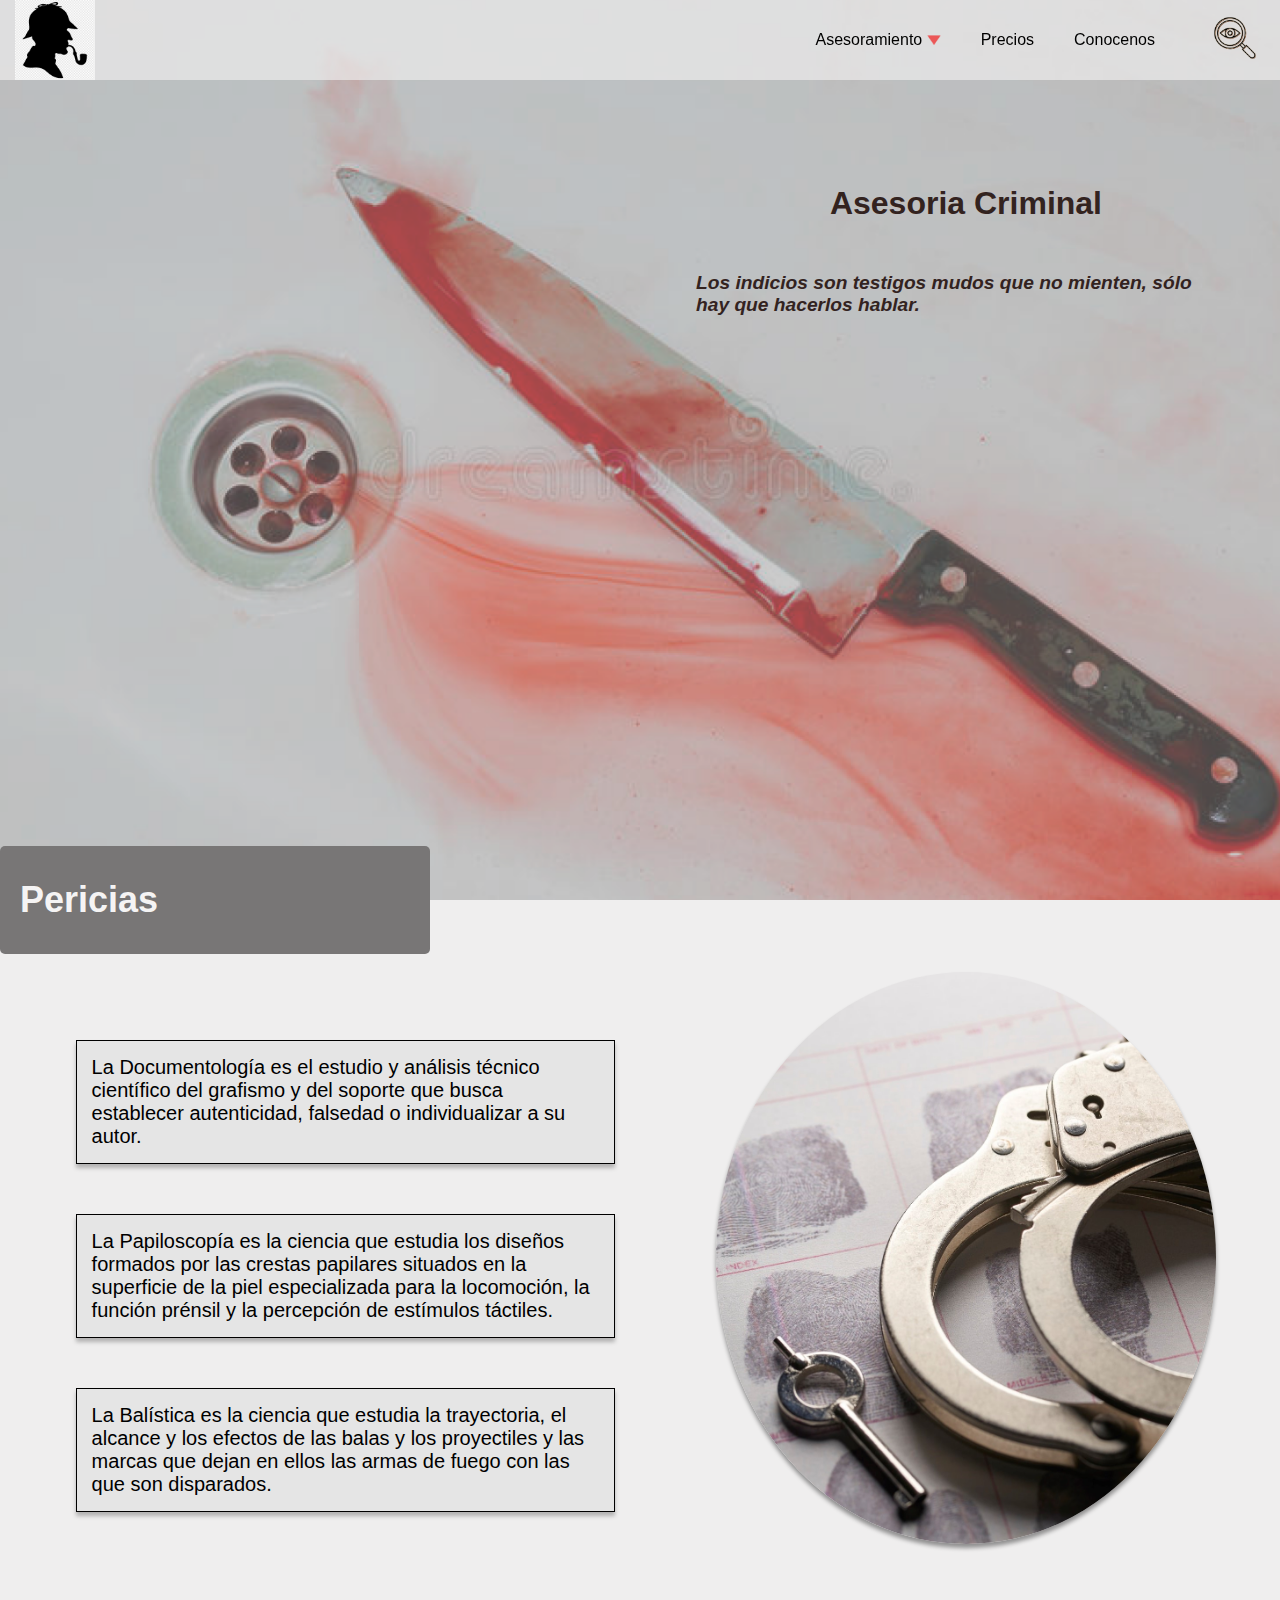
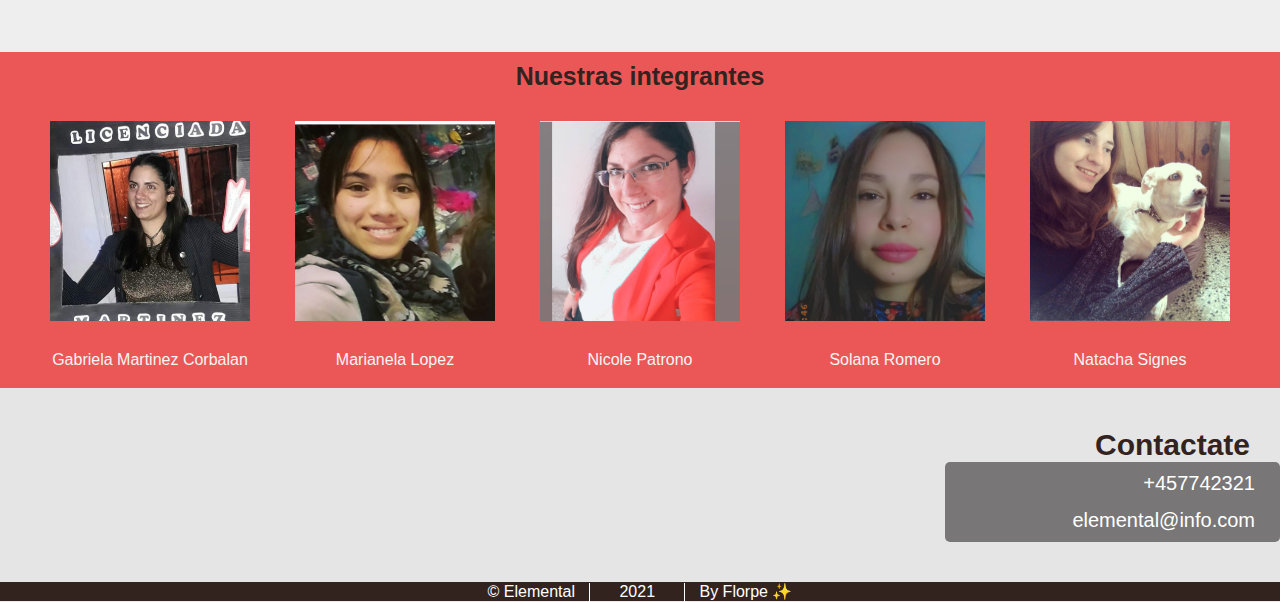
==== commit bb130665: "added links to dropdown menu and made the logo img a home button" ====
--- a/index.html
+++ b/index.html
@@ -11,16 +11,16 @@
 
 <body>
     <header>
-        <img src= "images/sherlock.png" >
+        <a href="index.html"><img src= "images/sherlock.png" ></a>
         <nav id= "menu">
                 <ul>
                     <li class= "dropdown">
                         <a class="dropdown-btn" href="javascript:void(0)"> Asesoramiento</a>
                         <img src="images/Polygon 1.png">
                         <div class= "dropdown-content">
-                            <a href="#">Pericia Documentologica</a>
-                            <a href="#">Pericia Papiloscopica</a>
-                            <a href="#">Pericia Balistica</a>
+                            <a href="periciaDoc.html">Pericia Documentologica</a>
+                            <a href="periciaPap.html">Pericia Papiloscopica</a>
+                            <a href="periciaBal.html">Pericia Balistica</a>
                         </div>
                     </li>
 
@@ -36,7 +36,7 @@
             <h1> Asesoria Criminal</h1>
             <h3>Los indicios son testigos mudos que no mienten, sólo hay que hacerlos hablar.</h3>
         </section>
-        <div class="pericias">
+        <div class="subtitle">
             <h2>Pericias</h2>
         </div>
         <section class="container-1">
--- a/style.css
+++ b/style.css
@@ -85,8 +85,6 @@
     display:flex;
     flex-direction: column;
 }
-
-
 .main-1 {
     background-image: url(images/bloody-knife-sink.png);
     background-position: center;
@@ -108,7 +106,6 @@
    right: 10vw;
    padding: 50px;
    animation: 3s infinite alternate bounce ;
-
 }
 @keyframes bounce{
     from {
@@ -127,8 +124,7 @@
     top: 15vh;
     width: 520px;  
 }
-
-.pericias {
+.subtitle{
     font-size: 1.5rem;
     color:#F5F4F4;
     border-radius: 5px;
@@ -167,20 +163,21 @@
     box-shadow: 0px 4px 4px 0px rgba(0, 0, 0, 0.25);
 }
 #handcuff {
-    background-image: url("images/handcuff.jpg");
+    background-image: url("images/handcuff2.jpg");
     background-position: left;
     background-repeat: no-repeat;
     background-size: cover;
     float: right;
     border-radius: 50%;
-    min-width: 490px;
-    min-height: 465px;
-    margin-right: 10vw;
-    margin-top: 15vh;
+    min-width: 500px;
+    min-height: 500px;
+    position: relative;
+    right: 5vw;
+    top: 8vh;
     box-shadow: 0px 4px 4px 0px rgba(0, 0, 0, 0.4);
 }
 .container-2 {
-    margin-top: 100px;
+    margin-top: 20vh;
     background-color: rgba(235, 87, 87, 1);
     height: 336px;
     width: 100%;
@@ -272,6 +269,37 @@
    .footer-copyright:nth-of-type(2)::before {
     left: -10px;
 }
+
+.pericias{
+    background-color: #E5E5E5;
+    height: 100vh;
+    width: 100%;
+    position: relative;
+    display: flex;
+    flex-direction: row;
+    flex-wrap: nowrap;
+    align-items: center;
+    overflow-x: hidden;
+    justify-content: center;
+}
+.paragraph{
+    background-color: rgba(229, 229, 229, 1);
+    font-size: 20px;
+    border: 1px solid rgba(0, 0, 0, 1);
+    height: fit-content;
+    width: 40%;
+    padding: 20px;
+    }
+.circle{
+    background-size: cover;
+    border-radius: 50%;
+    width: 500px;
+    height: 500px;
+    position: relative;
+    transform: translateX(50%);
+    box-shadow: 0px 4px 4px 0px rgba(0, 0, 0, 0.4);
+}
+
    @media only screen and (max-width: 1024px) {
     .team {
         overflow-x: scroll;
@@ -280,6 +308,24 @@
         flex-wrap: wrap;
         justify-content: center;
     }
+    .circle{
+        transform: translate(30%) scale(90%);
+    }
+}
+@media only screen and (max-width: 768px){
+    .pericias{
+        flex-wrap: wrap;
+    }
+    .circle, #handcuff{
+        transform: translate(0) scale(90%);
+    }
+    .paragraph{
+        margin-top: 5vh;
+        margin-left: 10px;
+        width: fit-content;
+        overflow: scroll;
+    }
+
 }
 @media only screen and (max-width: 625px) {
  header{
@@ -310,8 +356,16 @@
 .main-1 h3{
     width: 80%;
 }
-.pericias{
+.subtitle{
     top: 100vh;
     width: 80%;
 }
-}+}
+@media only screen and (max-width: 475px){
+        .circle{
+            transform: scaleY(80%);
+        }
+        #handcuff{
+            transform: translateX(5vw) scale(75%);
+        }
+    }